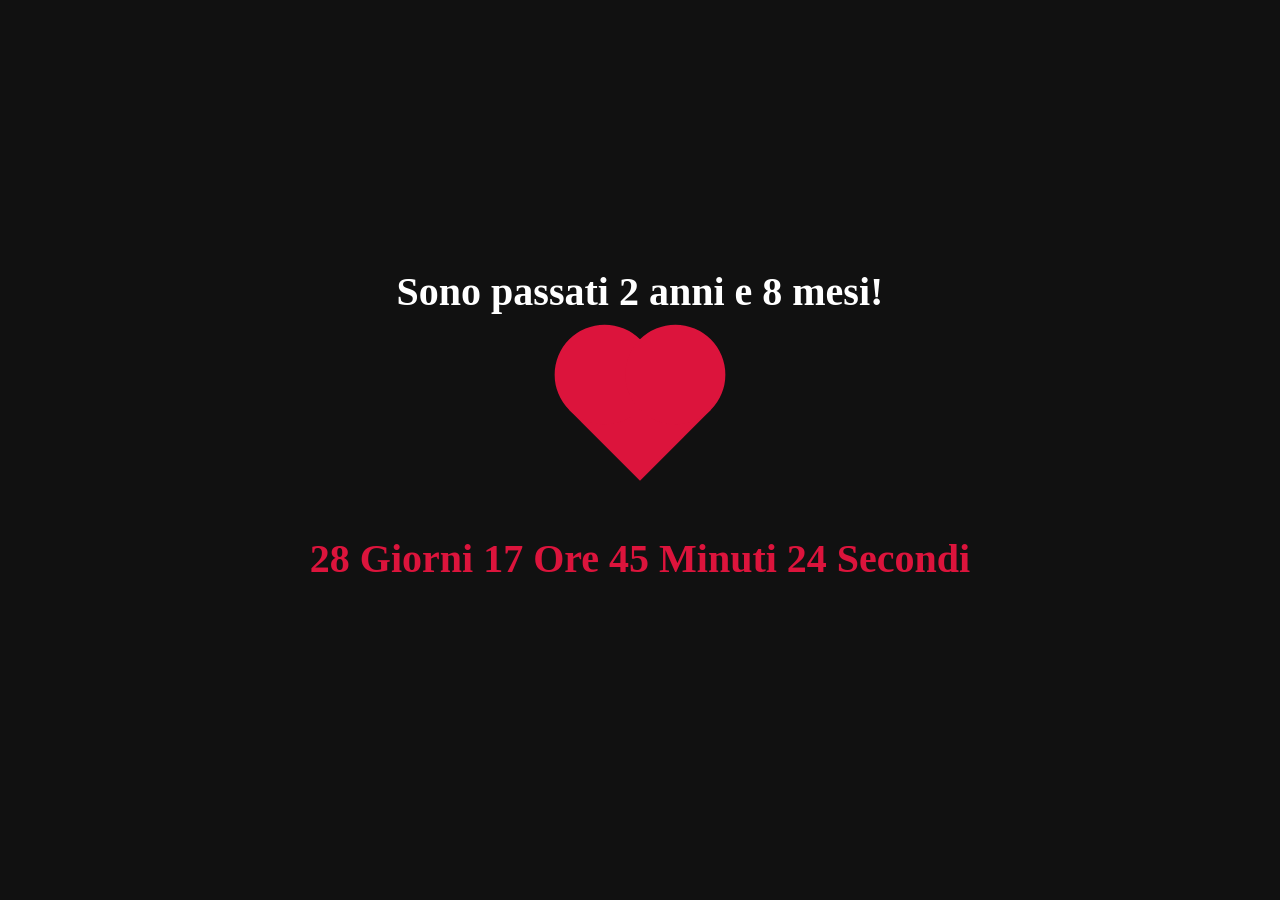
==== index.html @ 79eb76aa "Anniversary" ====
<!DOCTYPE html>
<html lang="en">
<head>
    <meta charset="UTF-8">
    <meta name="viewport" content="width=device-width, initial-scale=1.0">
    <link rel="stylesheet" href="src/css/style.css">
    <link rel="icon" href="src/img/icon.png" type="image/x-icon">
    <title>Anniversary</title>
</head>
<body>
    <section><h1>Sono passati <span id="years"></span> e <span id="months"></span>!</h1></section>
    <div></div>
    <div class="heart-container">
        <div class="red-heart"></div>
    </div>

    <div id="countdown"></div>

    <script src="src/js/script.js"></script>
</body>
</html>
---- src/css/style.css ----
#countdown {
    font-size: 4em;
    color: var(--main-color);
    text-align: center;
    font-family: fantasy;
    font-weight: bolder;
}

* {
    margin: 0;
    padding: 0;
    box-sizing: border-box;
    text-decoration: none;
    border: none;
    outline: none;
    scroll-behavior: smooth;
}

:root {
    --bg-color: #111;
    --main-color: #dc143c;
}

html {
    font-size: 62.5%;
    overflow-x: hidden;
}

body {
    background-image: url(src/img/bg.HEIC);
    background-color: var(--bg-color);
    background-size: cover;
    background-position: center;
    background-attachment: fixed;
    max-width: 120rem;
    margin: 0 auto;
    padding: 0 2rem;
    color: white;
    display: flex;
    justify-content: center;
    align-items: center;
    height: 100vh;
    flex-direction: column;
}

div {
    margin-bottom: 50px; 
}

h1 {
    font-size: 40px;
    font-family: fantasy;
    font-weight: bold;
}


.counter {
    text-align: center;
    font-size: 5rem;
    color: white;
}

.heart-container {
    position: relative;
    width: 100px;
    height: 100px;
    display: flex;
    justify-content: center;
    align-items: center;
    margin-top: 2rem;
}



.red-heart {
    background: var(--main-color);
    width: 100px;
    height: 100px;
    position: relative;
    transform: rotate(-45deg);
    animation: heartbeat 1s infinite;
}

.red-heart::before,
.red-heart::after {
    content: "";
    background: var(--main-color);
    border-radius: 50%;
    height: 100px;
    width: 100px;
    position: absolute;
}

.red-heart::before {
    top: -50px;
    left: 0;
}

.red-heart::after {
    left: 50px;
    top: 0;
}

@keyframes heartbeat {
    0%, 100% {
        transform: scale(1) rotate(-45deg);
    }
    25% {
        transform: scale(1.1) rotate(-45deg);
    }
    50% {
        transform: scale(1.2) rotate(-45deg);
    }
    75% {
        transform: scale(1.1) rotate(-45deg);
    }
}
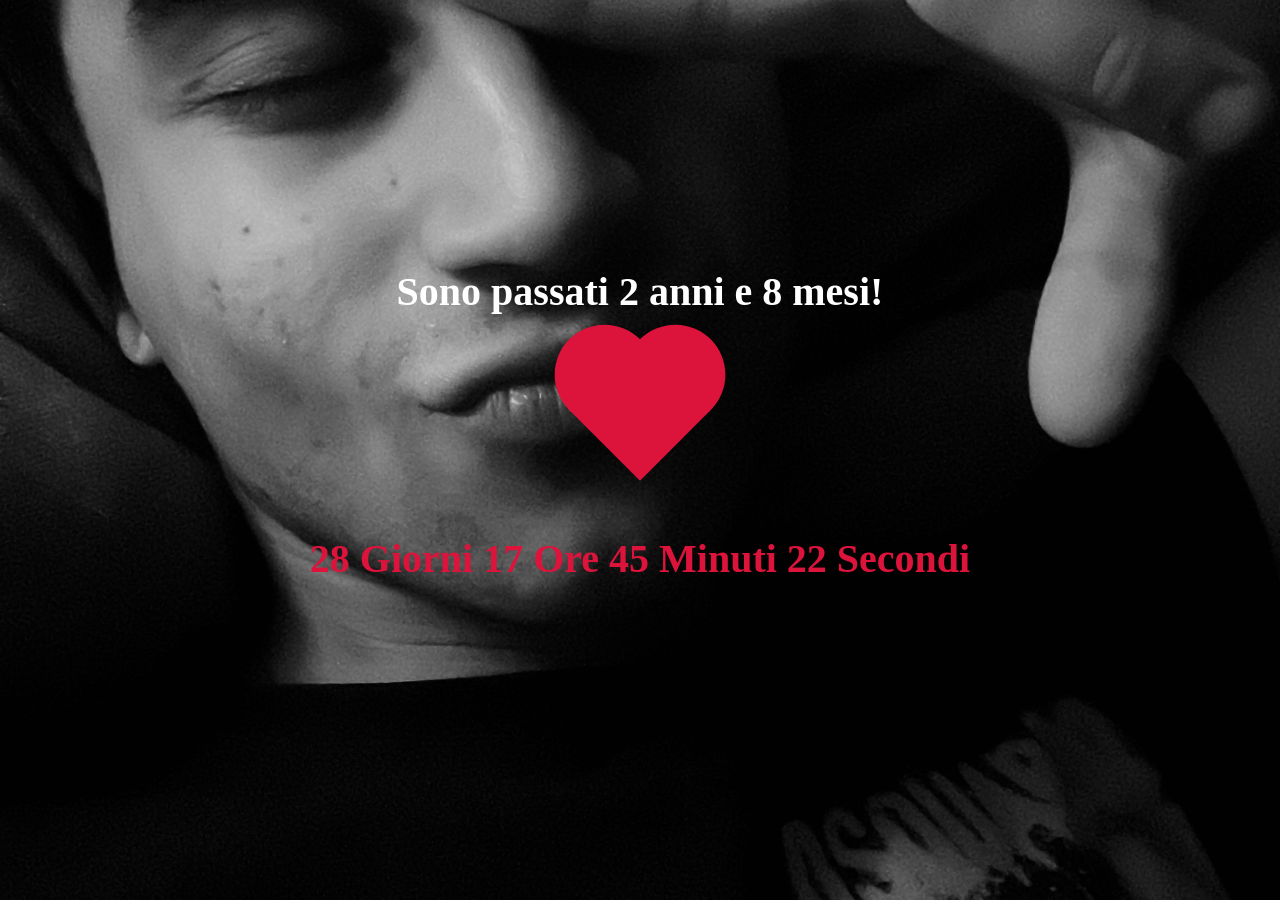
==== commit edd4702c: "zz" ====
--- a/index.html
+++ b/index.html
@@ -7,7 +7,7 @@
     <link rel="icon" href="src/img/icon.png" type="image/x-icon">
     <title>Anniversary</title>
 </head>
-<body>
+<body style="background-image: url(src/img/bg.jpg);">
     <section><h1>Sono passati <span id="years"></span> e <span id="months"></span>!</h1></section>
     <div></div>
     <div class="heart-container">
--- a/src/css/style.css
+++ b/src/css/style.css
@@ -27,7 +27,6 @@
 }
 
 body {
-    background-image: url(src/img/bg.HEIC);
     background-color: var(--bg-color);
     background-size: cover;
     background-position: center;
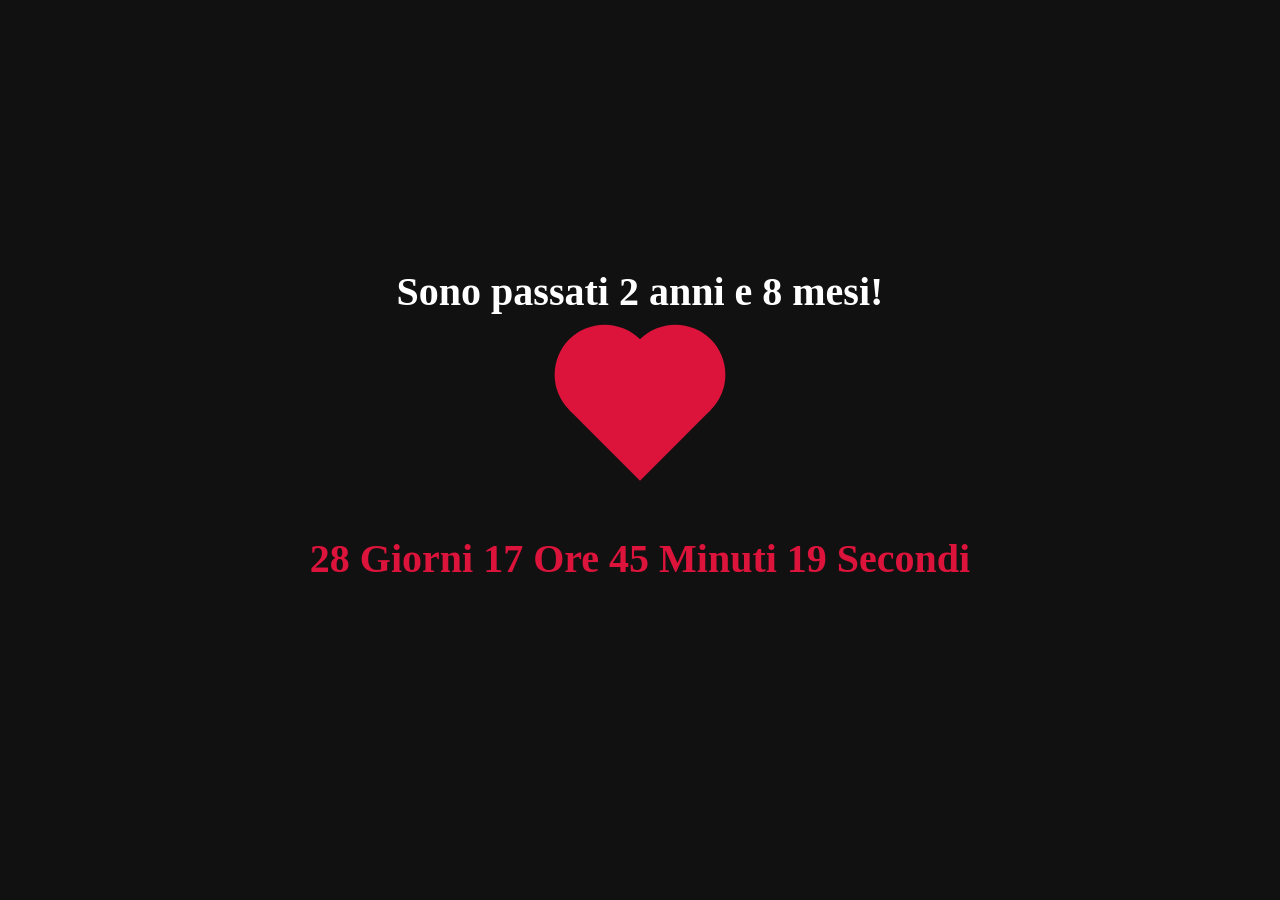
==== commit 4c026ad0: "Anniversary" ====
--- a/index.html
+++ b/index.html
@@ -4,10 +4,10 @@
     <meta charset="UTF-8">
     <meta name="viewport" content="width=device-width, initial-scale=1.0">
     <link rel="stylesheet" href="src/css/style.css">
-    <link rel="icon" href="src/img/icon.png" type="image/x-icon">
+    <link rel="icon" href="/Anniversary/src/img/bg.jpg" type="image/x-icon">
     <title>Anniversary</title>
 </head>
-<body style="background-image: url(src/img/bg.jpg);">
+<body>
     <section><h1>Sono passati <span id="years"></span> e <span id="months"></span>!</h1></section>
     <div></div>
     <div class="heart-container">
--- a/src/css/style.css
+++ b/src/css/style.css
@@ -2,7 +2,7 @@
     font-size: 4em;
     color: var(--main-color);
     text-align: center;
-    font-family: fantasy;
+    font-family: fantasy, serif;
     font-weight: bolder;
 }
 
@@ -27,6 +27,7 @@
 }
 
 body {
+    background-image: url("/Anniversary/src/img/bg.jpg");
     background-color: var(--bg-color);
     background-size: cover;
     background-position: center;
@@ -48,7 +49,7 @@
 
 h1 {
     font-size: 40px;
-    font-family: fantasy;
+    font-family: fantasy, serif;
     font-weight: bold;
 }
 
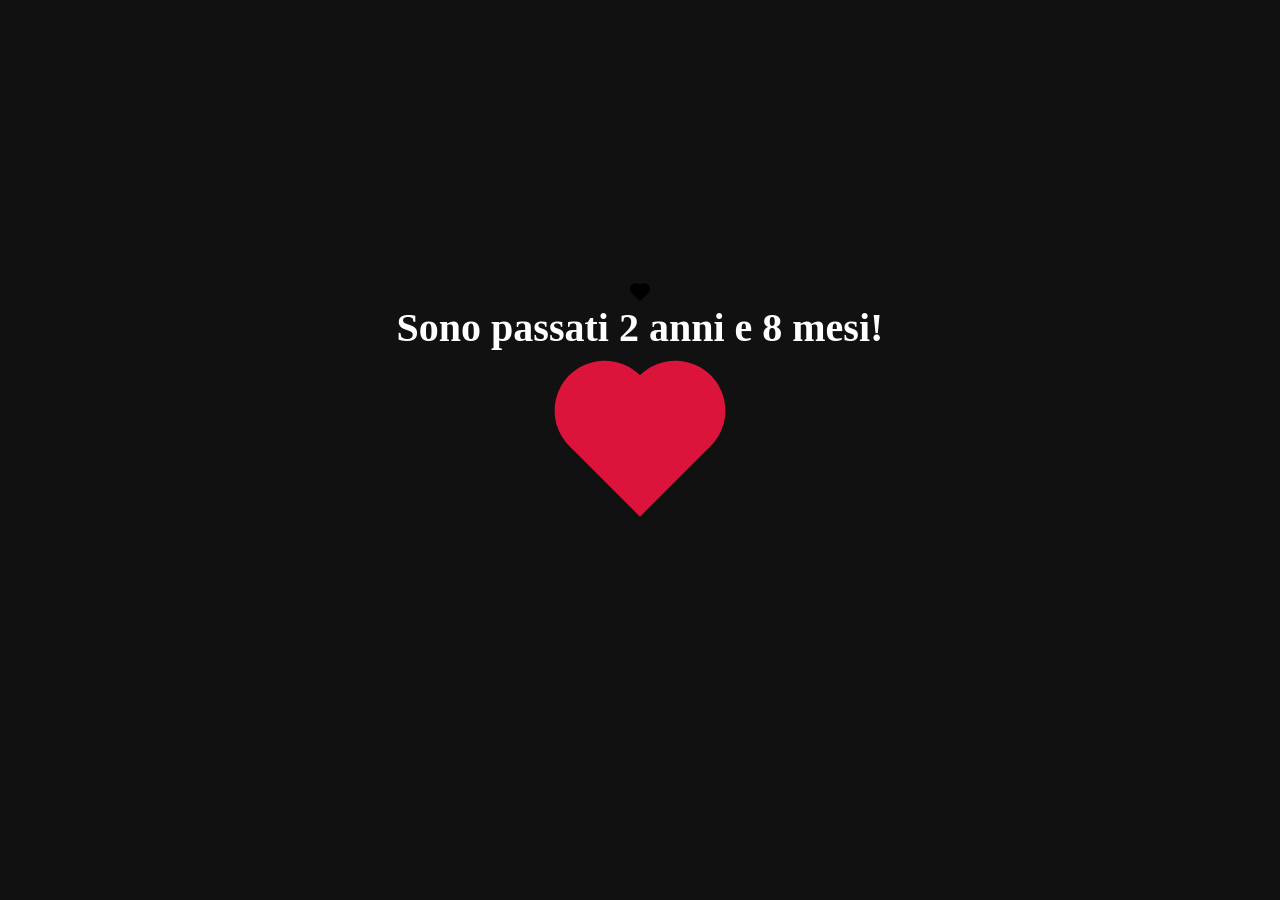
==== commit b1581a7b: "zz" ====
--- a/index.html
+++ b/index.html
@@ -4,7 +4,8 @@
     <meta charset="UTF-8">
     <meta name="viewport" content="width=device-width, initial-scale=1.0">
     <link rel="stylesheet" href="src/css/style.css">
-    <link rel="icon" href="/Anniversary/src/img/bg.jpg" type="image/x-icon">
+    <link rel="icon" href="favicon.ico" type="image/x-icon">
+    <svg xmlns="http://www.w3.org/2000/svg" width="24" height="24" viewBox="0 0 24 24" style="fill: rgba(0, 0, 0, 1);transform: ;msFilter:;"><path d="M20.205 4.791a5.938 5.938 0 0 0-4.209-1.754A5.906 5.906 0 0 0 12 4.595a5.904 5.904 0 0 0-3.996-1.558 5.942 5.942 0 0 0-4.213 1.758c-2.353 2.363-2.352 6.059.002 8.412L12 21.414l8.207-8.207c2.354-2.353 2.355-6.049-.002-8.416z"></path></svg>
     <title>Anniversary</title>
 </head>
 <body>
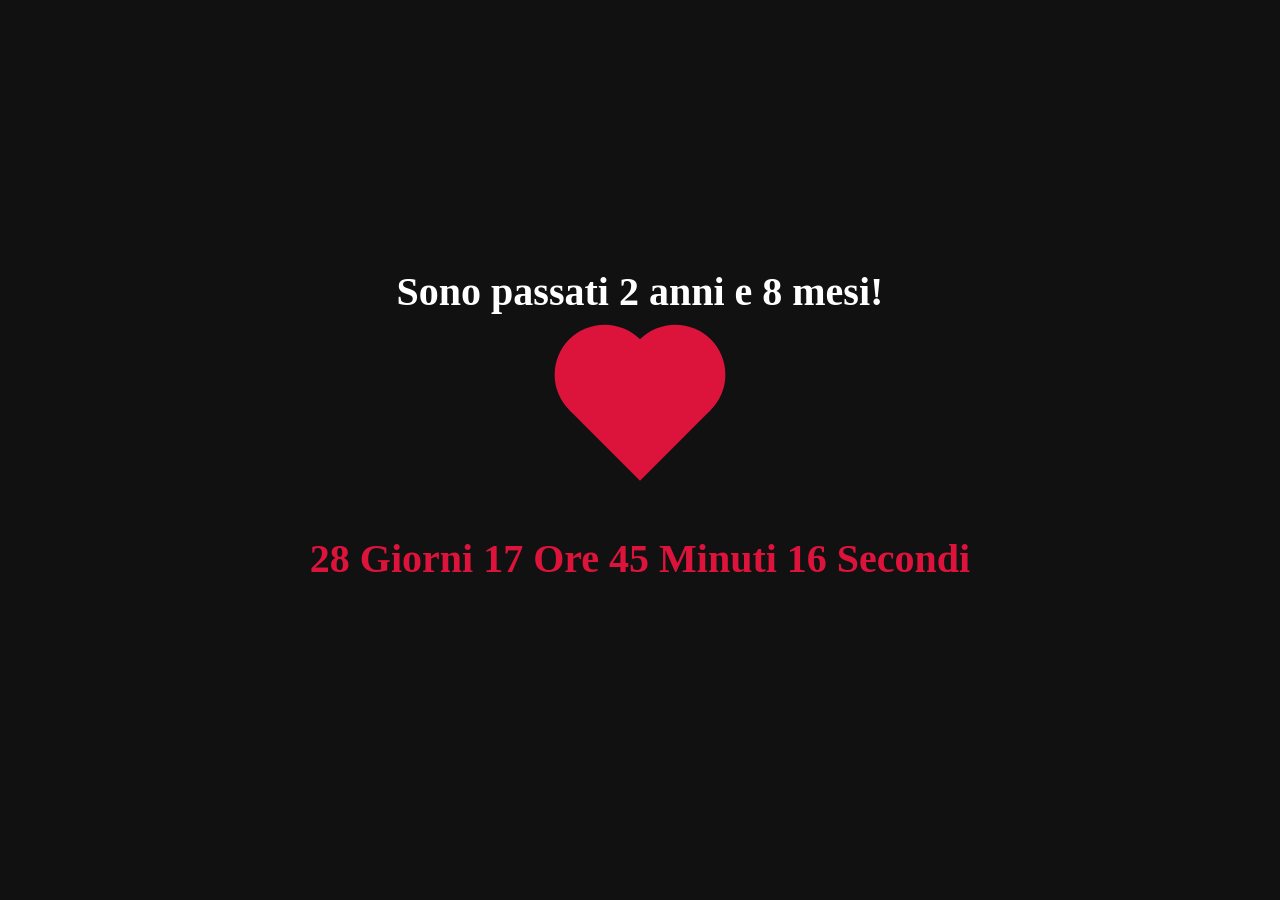
==== commit ad6aa9ab: "ss" ====
--- a/index.html
+++ b/index.html
@@ -5,7 +5,7 @@
     <meta name="viewport" content="width=device-width, initial-scale=1.0">
     <link rel="stylesheet" href="src/css/style.css">
     <link rel="icon" href="favicon.ico" type="image/x-icon">
-    <svg xmlns="http://www.w3.org/2000/svg" width="24" height="24" viewBox="0 0 24 24" style="fill: rgba(0, 0, 0, 1);transform: ;msFilter:;"><path d="M20.205 4.791a5.938 5.938 0 0 0-4.209-1.754A5.906 5.906 0 0 0 12 4.595a5.904 5.904 0 0 0-3.996-1.558 5.942 5.942 0 0 0-4.213 1.758c-2.353 2.363-2.352 6.059.002 8.412L12 21.414l8.207-8.207c2.354-2.353 2.355-6.049-.002-8.416z"></path></svg>
+
     <title>Anniversary</title>
 </head>
 <body>
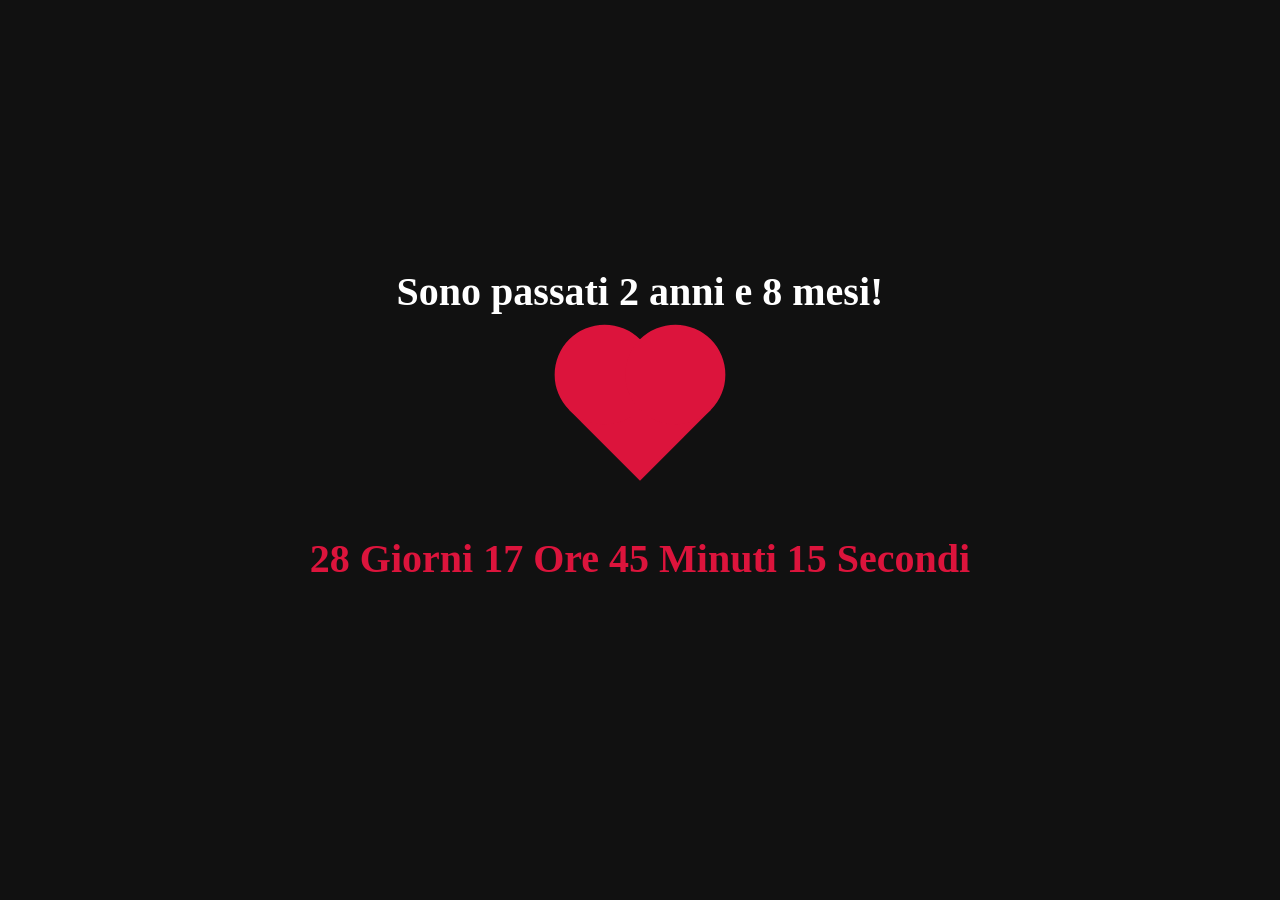
==== commit d8a900c9: "responsive" ====
--- a/index.html
+++ b/index.html
@@ -4,7 +4,7 @@
     <meta charset="UTF-8">
     <meta name="viewport" content="width=device-width, initial-scale=1.0">
     <link rel="stylesheet" href="src/css/style.css">
-    <link rel="icon" href="favicon.ico" type="image/x-icon">
+    <link rel="icon" href="src/img/icon.png" type="image/x-icon">
 
     <title>Anniversary</title>
 </head>
--- a/src/css/style.css
+++ b/src/css/style.css
@@ -115,3 +115,17 @@
         transform: scale(1.1) rotate(-45deg);
     }
 }
+
+@media screen and (max-width: 768px) {
+    #countdown {
+        font-size: 3rem; 
+    }
+
+    h1 {
+        font-size: 2rem;
+    }
+
+    section {
+        margin-bottom: 2rem;
+    }
+}
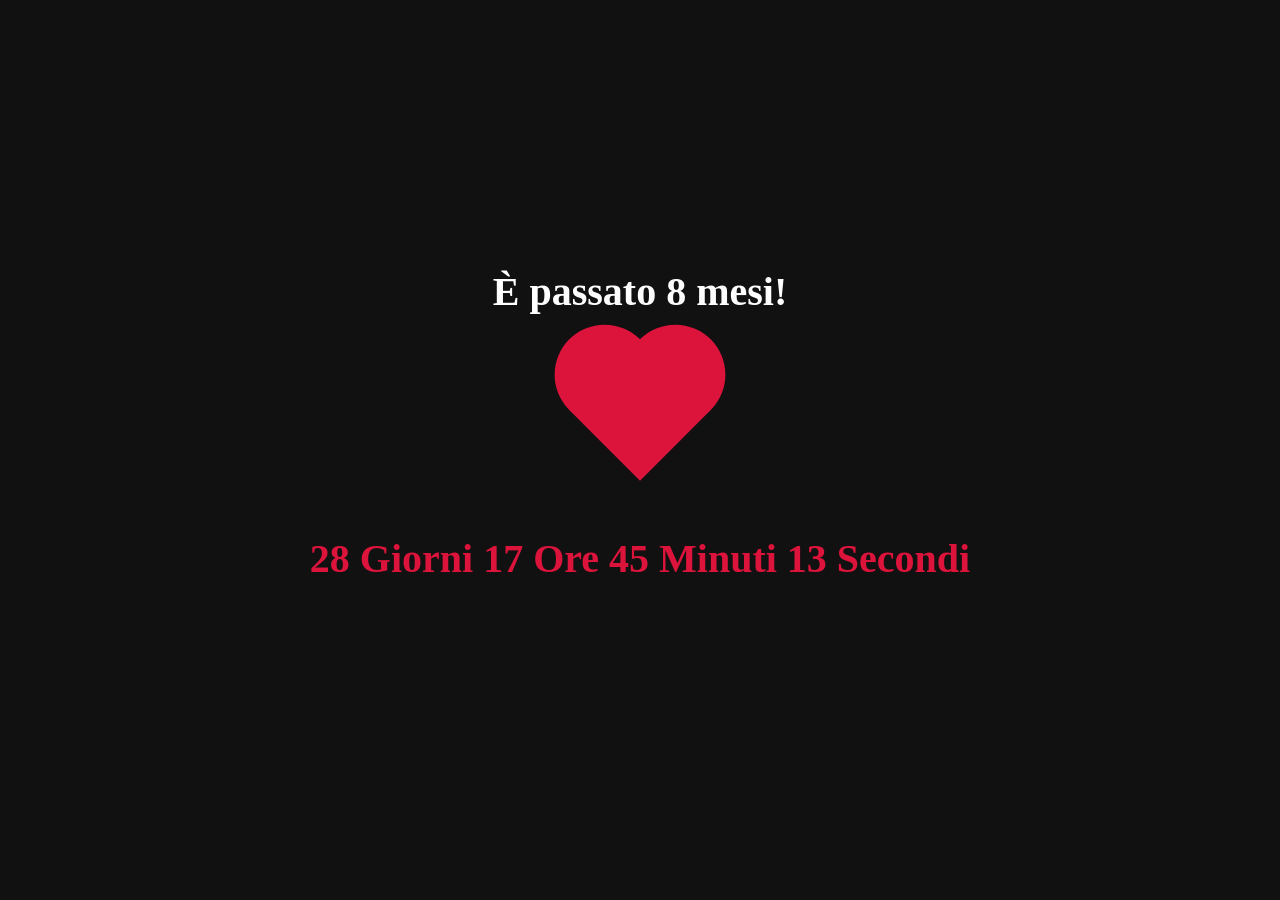
==== commit cbc8ecf5: "BBLU" ====
--- a/index.html
+++ b/index.html
@@ -9,7 +9,7 @@
     <title>Anniversary</title>
 </head>
 <body>
-    <section><h1>Sono passati <span id="years"></span> e <span id="months"></span>!</h1></section>
+    <section><h1>È passato <span id="months"></span>!</h1></section>
     <div></div>
     <div class="heart-container">
         <div class="red-heart"></div>
--- a/src/css/style.css
+++ b/src/css/style.css
@@ -2,7 +2,7 @@
     font-size: 4em;
     color: var(--main-color);
     text-align: center;
-    font-family: fantasy, serif;
+    font-family: var(--font-family);
     font-weight: bolder;
 }
 
@@ -19,6 +19,7 @@
 :root {
     --bg-color: #111;
     --main-color: #dc143c;
+    --font-family: fantasy, serif;
 }
 
 html {
@@ -32,6 +33,7 @@
     background-size: cover;
     background-position: center;
     background-attachment: fixed;
+    background-repeat: no-repeat;
     max-width: 120rem;
     margin: 0 auto;
     padding: 0 2rem;
@@ -41,6 +43,8 @@
     align-items: center;
     height: 100vh;
     flex-direction: column;
+    overflow-y: hidden;
+    overflow-x: hidden;
 }
 
 div {
@@ -49,7 +53,7 @@
 
 h1 {
     font-size: 40px;
-    font-family: fantasy, serif;
+    font-family: var(--font-family);
     font-weight: bold;
 }
 
@@ -118,7 +122,7 @@
 
 @media screen and (max-width: 768px) {
     #countdown {
-        font-size: 3rem; 
+        font-size: 3rem;
     }
 
     h1 {
@@ -128,4 +132,28 @@
     section {
         margin-bottom: 2rem;
     }
+
+    body {
+        background-size: contain;
+    }
+}
+
+
+@media screen and (max-width: 480px) {
+    #countdown {
+        font-size: 2rem;
+    }
+
+    h1 {
+        font-size: 0.8rem;
+    }
+
+    section {
+        margin-bottom: 1rem;
+    }
+
+    body {
+        background-size: cover; /* Modifica: cambiato da 'contain' a 'cover' per adattare meglio lo sfondo allo schermo */
+        background-attachment: fixed; /* Modifica: cambiato da 'scroll' a 'fixed' per migliorare le prestazioni di scrolling */
+    }
 }
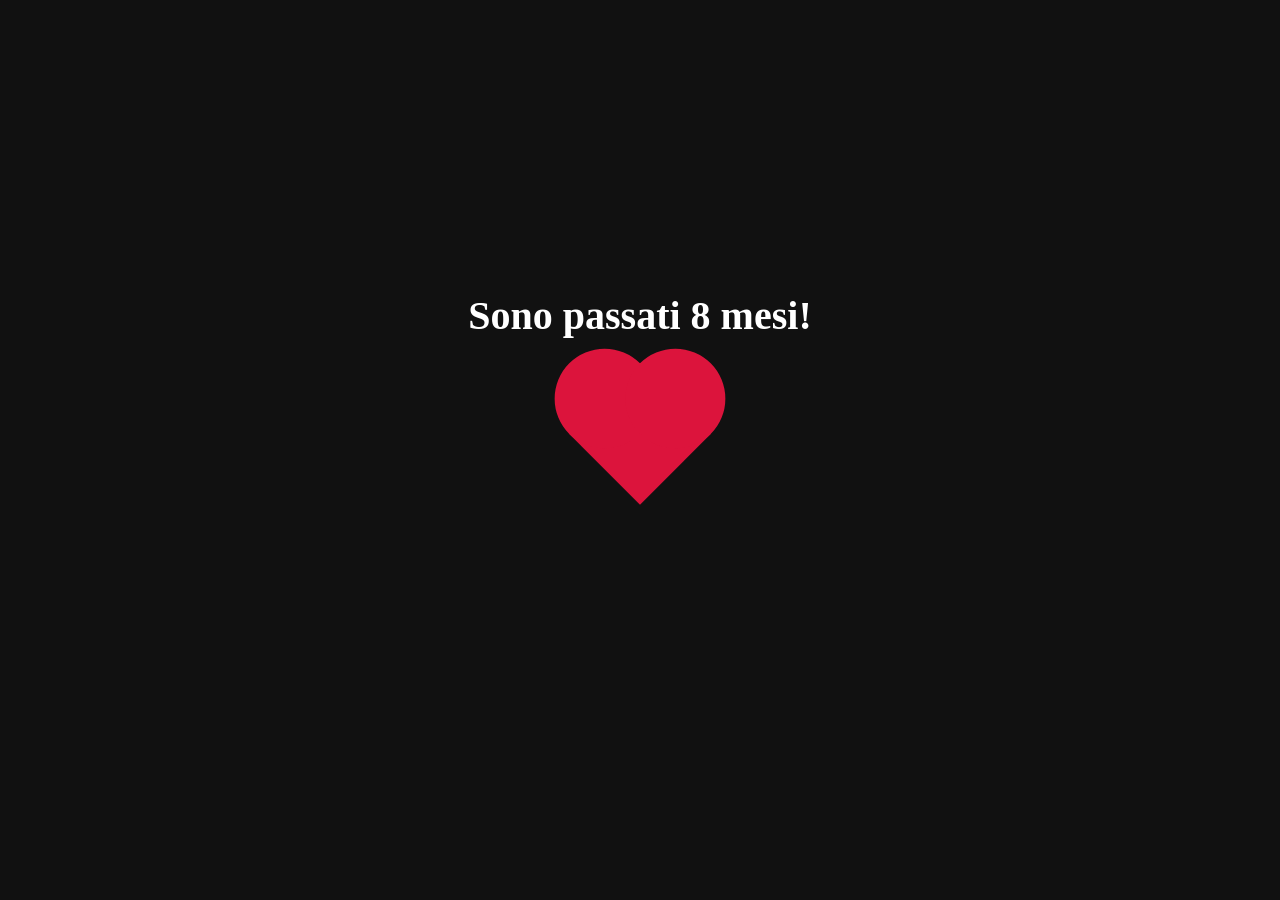
==== commit d10fbba5: "BBLU" ====
--- a/index.html
+++ b/index.html
@@ -9,7 +9,7 @@
     <title>Anniversary</title>
 </head>
 <body>
-    <section><h1>È passato <span id="months"></span>!</h1></section>
+    <section><h1>Sono passati <span id="months"></span>!</h1></section>
     <div></div>
     <div class="heart-container">
         <div class="red-heart"></div>
--- a/src/css/style.css
+++ b/src/css/style.css
@@ -145,7 +145,7 @@
     }
 
     h1 {
-        font-size: 0.8rem;
+        font-size: 3rem;
     }
 
     section {
@@ -153,7 +153,6 @@
     }
 
     body {
-        background-size: cover; /* Modifica: cambiato da 'contain' a 'cover' per adattare meglio lo sfondo allo schermo */
-        background-attachment: fixed; /* Modifica: cambiato da 'scroll' a 'fixed' per migliorare le prestazioni di scrolling */
+        background-size: cover;  
     }
 }
